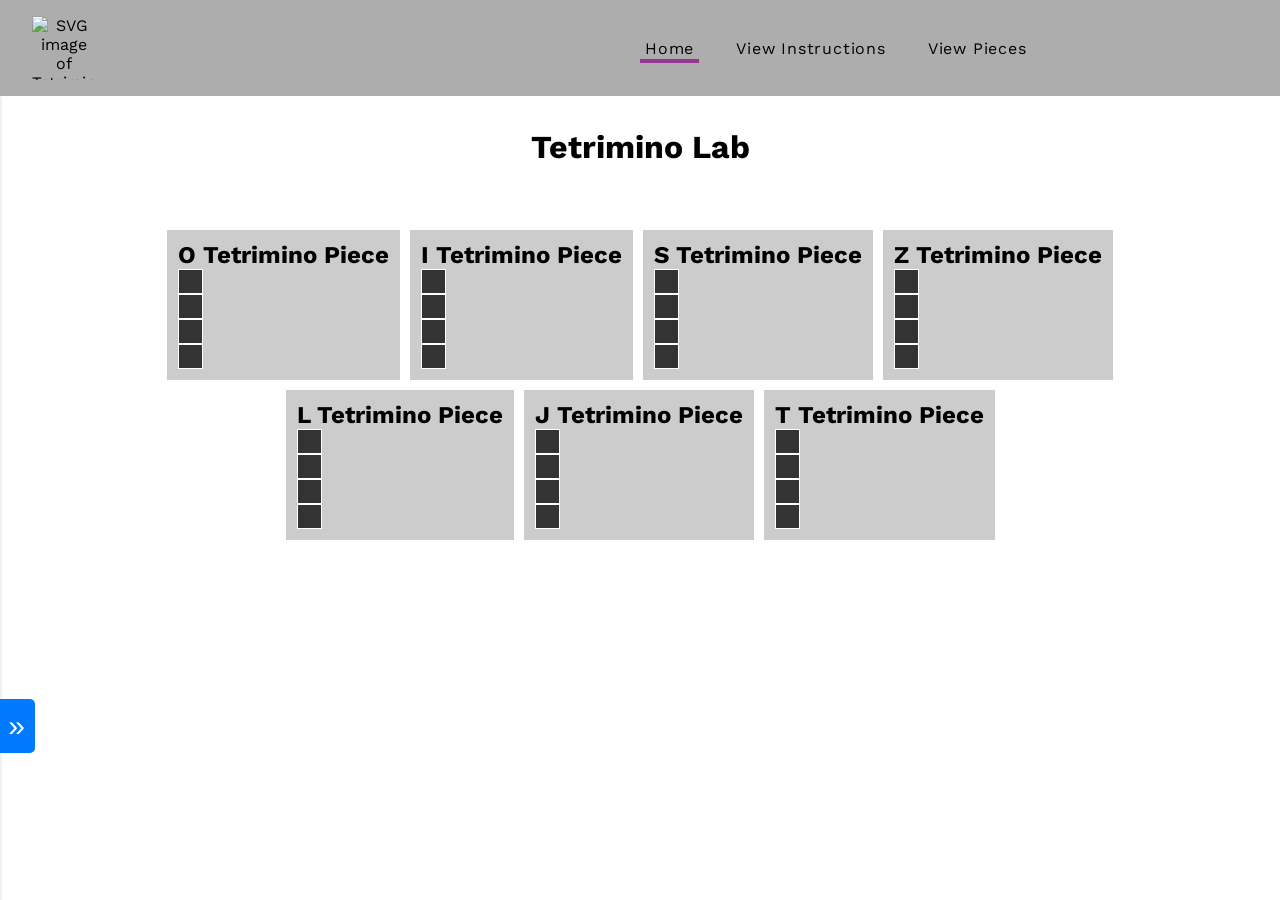
==== demo-code/index.html @ 26cebf3b "inital commit" ====
<!DOCTYPE html>

<html lang="en">
    <head>
        <meta charset="UTF-8">
        <meta name="viewport" content="width=device-width, initial-scale=1.0">
        <title>Tetrimino Lab</title>
        <link rel="stylesheet" href="src/css/tetris.css">
        <link rel="preconnect" href="https://fonts.googleapis.com">
        <link rel="preconnect" href="https://fonts.gstatic.com" crossorigin>

        <!-- Link to the SVG favicon -->
        <link rel="icon" href="assets/img/favicon.svg" type="image/svg+xml">

        <!-- <link rel="icon" href="favicon.ico" type="image/x-icon">
        <link rel="icon" href="favicon.png" type="image/png">
        <link rel="icon" href="favicon.svg" type="image/svg+xml"> -->

        <link rel="preconnect" href="https://fonts.googleapis.com">
        <link rel="preconnect" href="https://fonts.gstatic.com" crossorigin>
        <link href="https://fonts.googleapis.com/css2?family=Work+Sans:ital@0;1&display=swap" rel="stylesheet">


        <script src="/src/js/script.js"></script>
    </head>
    <body>
        <header>
            <img src="/assets/img/favicon.svg" alt="SVG image of Tetrimino T-Shape">
            <nav>
                <ul>
                    <li><a class="active-nav" href="/">Home</a></li>
                    <li><a href="/src/html/instructions/">View Instructions</a></li>
                    <li><a href="/src/html/pieces/">View Pieces</a></li>
                </ul>
            </nav>
        </header>
        <main>
            <h1>Tetrimino Lab</h1>
            <section id="pieces-grid">
                <article>
                    <h2>O Tetrimino Piece</h2>
                    <div id="piece-o">
                        <div class="inner-block"></div>
                        <div class="inner-block"></div>
                        <div class="inner-block"></div>
                        <div class="inner-block"></div>
                    </div>
                </article>
                <article>
                    <h2>I Tetrimino Piece</h2>
                    <div id="piece-i">
                        <div class="inner-block"></div>
                        <div class="inner-block"></div>
                        <div class="inner-block"></div>
                        <div class="inner-block"></div>
                    </div>
                </article>
                <article>
                    <h2>S Tetrimino Piece</h2>
                    <div id="piece-s">
                        <div class="inner-block"></div>
                        <div class="inner-block"></div>
                        <div class="inner-block"></div>
                        <div class="inner-block"></div>
                    </div>
                </article>
                <article>
                    <h2>Z Tetrimino Piece</h2>
                    <div id="piece-z">
                        <div class="inner-block"></div>
                        <div class="inner-block"></div>
                        <div class="inner-block"></div>
                        <div class="inner-block"></div>
                    </div>
                </article>
                <article>
                    <h2>L Tetrimino Piece</h2>
                    <div id="piece-l">
                        <div class="inner-block"></div>
                        <div class="inner-block"></div>
                        <div class="inner-block"></div>
                        <div class="inner-block"></div>
                    </div>
                </article>
                <article>
                    <h2>J Tetrimino Piece</h2>
                    <div id="piece-j">
                        <div class="inner-block"></div>
                        <div class="inner-block"></div>
                        <div class="inner-block"></div>
                        <div class="inner-block"></div>
                    </div>
                </article>
                <article>
                    <h2>T Tetrimino Piece</h2>
                    <div id="piece-t">
                        <div class="inner-block"></div>
                        <div class="inner-block"></div>
                        <div class="inner-block"></div>
                        <div class="inner-block"></div>
                    </div>
                </article>
            </section>
            <aside id="slide-aside">
                <button id="toggle-aside">&raquo;</button> <!-- Initially shows ">>" -->
                <h2>Tetrimino Color Guide</h2>
                <div id="tet-colors">
                    <ul>
                        <li>
                            <p>RED:</p>
                            <p>#EA3D1E</p>
                            <div class="color-preview"></div>
                        </li>
                        <li>
                            <p>ORANGE:</p>
                            <p>#F69230</p>
                            <div class="color-preview"></div>
                        </li>
                        <li>
                            <p>YELLOW:</p>
                            <p>##FEF94C</p>
                            <div class="color-preview"></div>
                        </li>
                        <li>
                            <p>GREEN:</p>
                            <p>#79AF3D</p>
                            <div class="color-preview"></div>
                        </li>
                        <li>
                            <p>BLUE:</p>
                            <p>#51E2FC</p>
                            <div class="color-preview"></div>
                        </li>
                        <li>
                            <p>PURPLE:</p>
                            <p>#953693</p>
                            <div class="color-preview"></div>
                        </li>
                        <li>
                            <p>PINK:</p>
                            <p>#F16EB9</p>
                            <div class="color-preview"></div>
                        </li>
                    </ul>
                </div>
            </aside>
        </main>
    </body>
</html>
---- demo-code/src/css/tetris.css ----
* {
    box-sizing: border-box;
    padding: 0;
    margin: 0;
}

body {
    display: flex;
    flex-direction: column;
    justify-content: center;
    text-align: center;
    text-justify:newspaper;
    font-family: 'Work Sans', sans-serif;
    padding-bottom: 6rem;
}

mark {
    background-color: gold;
  }

main {
    display: flex;
    justify-content: center;
    flex-direction: column;
    text-align: center;
    align-items: center;
}

/* Task Box Start */
.task-box {
    display: flex;
    flex-direction: row;
    text-align: left;
    margin: 0 4rem;
    justify-content: space-evenly;
}

.task-box:nth-child(odd) {
    background-color: #ccc;
}

.task-box:nth-child(even) {
    background-color: #e6e6e6
}

.task-box * {
    margin: 1rem;
}

.task-box h2 {
    flex-basis: 25%;
    text-align: center;
}

.task-box p {
    flex-basis: 75%;
}

.task-box:last-child {
    display: flex;
    flex-direction: column;
    text-align: center;
}

/* Task Box End */

main > * {
    margin: 2rem;
}

a {
    text-decoration: none;
}

.inner-block {
    background-color: #333;
    height: 30px;
    width: 30px;
    border: 1px white solid;
}

header {
    padding: 1rem 2rem;
    display: flex;
    flex-direction: row;
    justify-content: space-between;
    align-items: center;
    background-color: #adadad;
}

header a {
    display: block;
    border: none;
    box-sizing: border-box;
    padding: 5px;
    color: black;
    text-wrap: nowrap;
    letter-spacing: 0.05em;
    /* rem versus pixel */
}

.active-nav {
    border-bottom: 4px solid #953693;
    padding-bottom: calc(5px - 4px);
}

header a:hover {
    border-bottom: 4px solid #51E2FC;
    padding-bottom: calc(5px - 4px);
}

header img {
    width: 4rem;
    height: 4rem;
}

nav {
    width: 50%;
}

nav ul {
    display: flex;
    flex-direction: row;
    list-style: none;
    gap: 2rem;
    align-items: flex-end;
}

/* Pieces grid styling */



#pieces-grid {
    display: flex;
    flex-wrap: wrap;
    justify-content: center;
    gap: 10px;
    width: 75%;
} 

article {
    flex-basis: 1 1 auto;
    padding: 10px;
    border: 1px solid #ccc;
    text-align: center;
    display: flex;
    flex-direction: column;
    justify-content: center;
    background-color: #ccc;
}

.inner-block {
    width: 25px;
    height: 25px;
}

aside {
    position: fixed;
    margin:0;
    top: 96px;
    left: -300px; /* Initially hidden off-screen */
    width: 300px;
    height: 100%;
    background-color: rgba(0, 0, 0, 0.9);
    box-shadow: -2px 0 5px rgba(0, 0, 0, 0.4);
    transition: left 0.3s ease; /* Smooth slide-in effect */
    padding: 3rem 1rem;
    z-index: 1000; /* Ensures it stays above other content */
    color: white;
    font-family: "Work Sans", sans-serif;
}

.active {
    left: 0; /* Slides the aside into view */
}

/* Styling for the toggle button */
#toggle-aside {
    position: absolute;
    top: 70%;
    right: -35px; /* Places the button outside the aside */
    transform: translateY(-50%); /* Vertically centers the button */
    padding: 10px;
    background-color: #007BFF;
    color: white;
    border: none;
    border-radius: 0px 5px 5px 0px; /* Rounded corners on the left */
    cursor: pointer;
    z-index: 1001; /* Ensures the button is on top */
    font-size: 30px;
}

#toggle-aside:hover {
    background-color: rgba(149, 54, 147, 0.98);
}

/* Styling the button when the aside is active */
aside.active #toggle-aside {
    border-radius: 5px 0 0 5px; /* Rounded corners on the left */
    right: 0px; /* Adjust this value to suit the button size */
    background-color: white;
    color:rgba(149, 54, 147, 0.98);
}

aside.active #toggle-aside:hover {
    color: #007BFF;
}

/* aside p, article {
    font-family: sans-serif;
} */
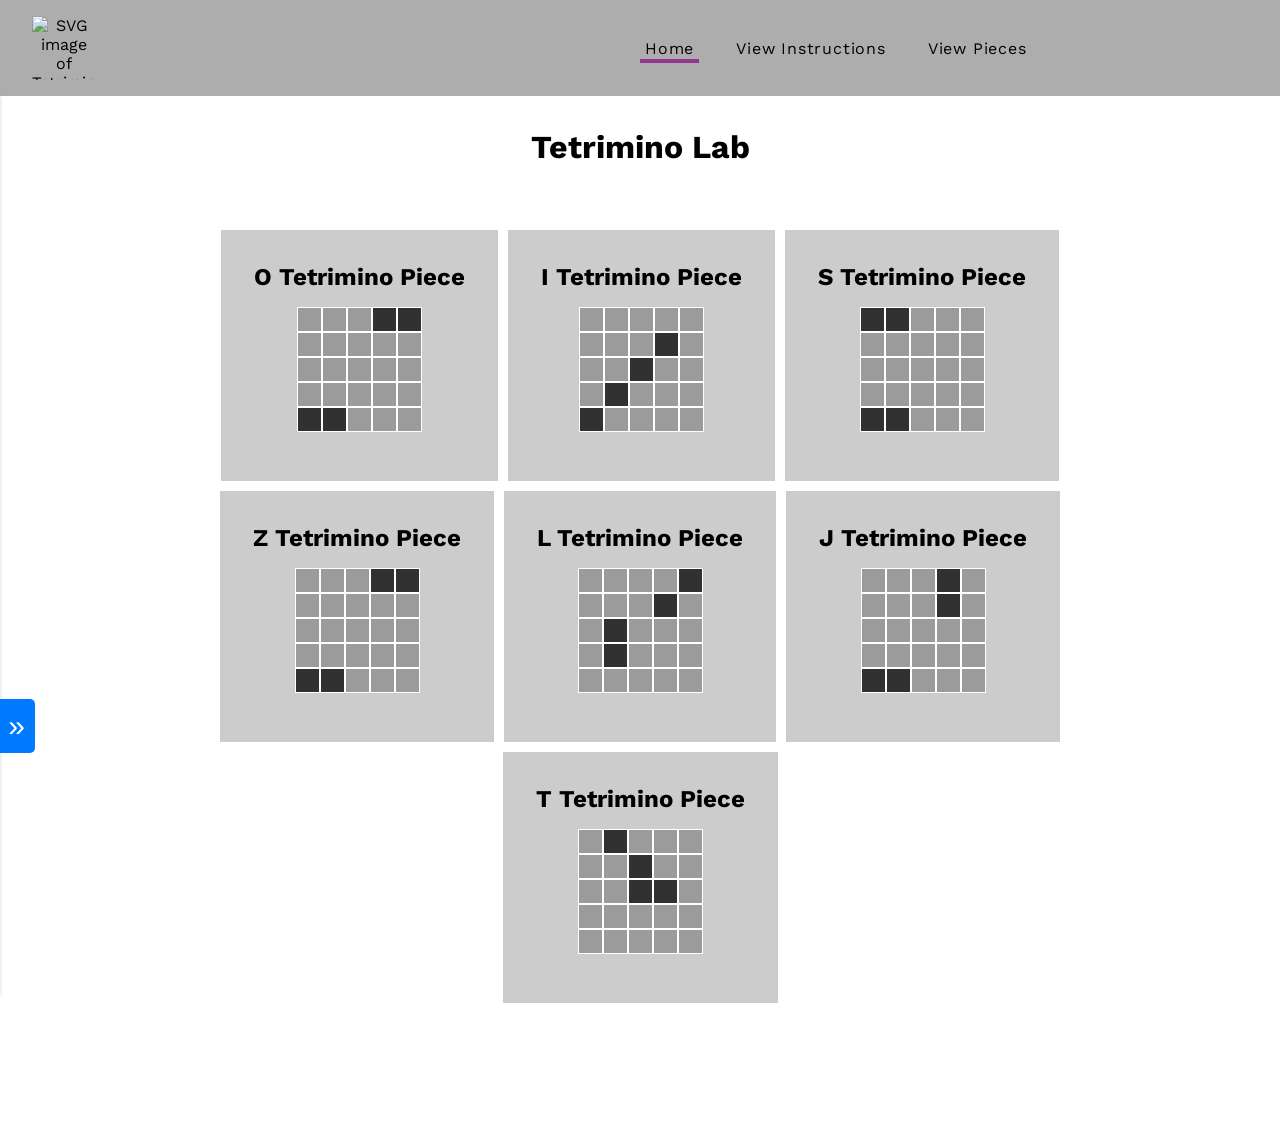
==== commit eb267b23: "updating files for in class lab" ====
--- a/demo-code/index.html
+++ b/demo-code/index.html
@@ -39,65 +39,282 @@
             <section id="pieces-grid">
                 <article>
                     <h2>O Tetrimino Piece</h2>
-                    <div id="piece-o">
-                        <div class="inner-block"></div>
-                        <div class="inner-block"></div>
-                        <div class="inner-block"></div>
-                        <div class="inner-block"></div>
+                    <div id="piece-o" class="board">
+                        <div class="tet-group">
+                            <div class="inner-block"></div>
+                            <div class="inner-block"></div>
+                            <div class="inner-block"></div>
+                            <div class="inner-block tet-piece"></div>
+                            <div class="inner-block tet-piece"></div>
+                        </div>
+                        <div class="tet-group">
+                            <div class="inner-block"></div>
+                            <div class="inner-block"></div>
+                            <div class="inner-block"></div>
+                            <div class="inner-block"></div>
+                            <div class="inner-block"></div>
+                        </div>
+                        <div class="tet-group">
+                            <div class="inner-block"></div>
+                            <div class="inner-block"></div>
+                            <div class="inner-block"></div>
+                            <div class="inner-block"></div>
+                            <div class="inner-block"></div>
+                        </div>
+                        <div class="tet-group">
+                            <div class="inner-block"></div>
+                            <div class="inner-block"></div>
+                            <div class="inner-block"></div>
+                            <div class="inner-block"></div>
+                            <div class="inner-block"></div>
+                        </div>
+                        <div class="tet-group">
+                            <div class="inner-block tet-piece"></div>
+                            <div class="inner-block tet-piece"></div>
+                            <div class="inner-block"></div>
+                            <div class="inner-block"></div>
+                            <div class="inner-block"></div>
+                        </div>
                     </div>
                 </article>
                 <article>
                     <h2>I Tetrimino Piece</h2>
-                    <div id="piece-i">
-                        <div class="inner-block"></div>
-                        <div class="inner-block"></div>
-                        <div class="inner-block"></div>
-                        <div class="inner-block"></div>
+                    <div id="piece-i" class="board change">
+                        <div class="tet-group">
+                            <div class="inner-block"></div>
+                            <div class="inner-block"></div>
+                            <div class="inner-block"></div>
+                            <div class="inner-block"></div>
+                            <div class="inner-block"></div>
+                        </div>
+                        <div class="tet-group">
+                            <div class="inner-block"></div>
+                            <div class="inner-block"></div>
+                            <div class="inner-block"></div>
+                            <div class="inner-block tet-piece"></div>
+                            <div class="inner-block"></div>
+                        </div>
+                        <div class="tet-group">
+                            <div class="inner-block"></div>
+                            <div class="inner-block"></div>
+                            <div class="inner-block tet-piece"></div>
+                            <div class="inner-block"></div>
+                            <div class="inner-block"></div>
+                        </div>
+                        <div class="tet-group">
+                            <div class="inner-block"></div>
+                            <div class="inner-block tet-piece"></div>
+                            <div class="inner-block"></div>
+                            <div class="inner-block"></div>
+                            <div class="inner-block"></div>
+                        </div>
+                        <div class="tet-group">
+                            <div class="inner-block tet-piece"></div>
+                            <div class="inner-block"></div>
+                            <div class="inner-block"></div>
+                            <div class="inner-block"></div>
+                            <div class="inner-block"></div>
+                        </div>
                     </div>
                 </article>
                 <article>
                     <h2>S Tetrimino Piece</h2>
-                    <div id="piece-s">
-                        <div class="inner-block"></div>
-                        <div class="inner-block"></div>
-                        <div class="inner-block"></div>
-                        <div class="inner-block"></div>
+                    <div id="piece-s" class="board">
+                        <div class="tet-group">
+                            <div class="inner-block tet-piece"></div>
+                            <div class="inner-block tet-piece"></div>
+                            <div class="inner-block"></div>
+                            <div class="inner-block"></div>
+                            <div class="inner-block"></div>
+                        </div>
+                        <div class="tet-group">
+                            <div class="inner-block"></div>
+                            <div class="inner-block"></div>
+                            <div class="inner-block"></div>
+                            <div class="inner-block"></div>
+                            <div class="inner-block"></div>
+                        </div>
+                        <div class="tet-group">
+                            <div class="inner-block"></div>
+                            <div class="inner-block"></div>
+                            <div class="inner-block"></div>
+                            <div class="inner-block"></div>
+                            <div class="inner-block"></div>
+                        </div>
+                        <div class="tet-group">
+                            <div class="inner-block"></div>
+                            <div class="inner-block"></div>
+                            <div class="inner-block"></div>
+                            <div class="inner-block"></div>
+                            <div class="inner-block"></div>
+                        </div>
+                        <div class="tet-group">
+                            <div class="inner-block tet-piece"></div>
+                            <div class="inner-block tet-piece"></div>
+                            <div class="inner-block"></div>
+                            <div class="inner-block"></div>
+                            <div class="inner-block"></div>
+                        </div>
                     </div>
                 </article>
                 <article>
                     <h2>Z Tetrimino Piece</h2>
-                    <div id="piece-z">
-                        <div class="inner-block"></div>
-                        <div class="inner-block"></div>
-                        <div class="inner-block"></div>
-                        <div class="inner-block"></div>
+                    <div id="piece-z" class="board change">
+                        <div class="tet-group">
+                            <div class="inner-block"></div>
+                            <div class="inner-block"></div>
+                            <div class="inner-block"></div>
+                            <div class="inner-block tet-piece"></div>
+                            <div class="inner-block tet-piece"></div>
+                        </div>
+                        <div class="tet-group">
+                            <div class="inner-block"></div>
+                            <div class="inner-block"></div>
+                            <div class="inner-block"></div>
+                            <div class="inner-block"></div>
+                            <div class="inner-block"></div>
+                        </div>
+                        <div class="tet-group">
+                            <div class="inner-block"></div>
+                            <div class="inner-block"></div>
+                            <div class="inner-block"></div>
+                            <div class="inner-block"></div>
+                            <div class="inner-block"></div>
+                        </div>
+                        <div class="tet-group">
+                            <div class="inner-block"></div>
+                            <div class="inner-block"></div>
+                            <div class="inner-block"></div>
+                            <div class="inner-block"></div>
+                            <div class="inner-block"></div>
+                        </div>
+                        <div class="tet-group">
+                            <div class="inner-block tet-piece"></div>
+                            <div class="inner-block tet-piece"></div>
+                            <div class="inner-block"></div>
+                            <div class="inner-block"></div>
+                            <div class="inner-block"></div>
+                        </div>
                     </div>
                 </article>
                 <article>
                     <h2>L Tetrimino Piece</h2>
-                    <div id="piece-l">
-                        <div class="inner-block"></div>
-                        <div class="inner-block"></div>
-                        <div class="inner-block"></div>
-                        <div class="inner-block"></div>
+                    <div id="piece-l" class="board">
+                        <div class="tet-group">
+                            <div class="inner-block"></div>
+                            <div class="inner-block"></div>
+                            <div class="inner-block"></div>
+                            <div class="inner-block"></div>
+                            <div class="inner-block tet-piece"></div>
+                        </div>
+                        <div class="tet-group">
+                            <div class="inner-block"></div>
+                            <div class="inner-block"></div>
+                            <div class="inner-block"></div>
+                            <div class="inner-block tet-piece"></div>
+                            <div class="inner-block"></div>
+                        </div>
+                        <div class="tet-group">
+                            <div class="inner-block"></div>
+                            <div class="inner-block tet-piece"></div>
+                            <div class="inner-block"></div>
+                            <div class="inner-block"></div>
+                            <div class="inner-block"></div>
+                        </div>
+                        <div class="tet-group">
+                            <div class="inner-block"></div>
+                            <div class="inner-block tet-piece"></div>
+                            <div class="inner-block"></div>
+                            <div class="inner-block"></div>
+                            <div class="inner-block"></div>
+                        </div>
+                        <div class="tet-group">
+                            <div class="inner-block"></div>
+                            <div class="inner-block"></div>
+                            <div class="inner-block"></div>
+                            <div class="inner-block"></div>
+                            <div class="inner-block"></div>
+                        </div>
                     </div>
                 </article>
                 <article>
                     <h2>J Tetrimino Piece</h2>
-                    <div id="piece-j">
-                        <div class="inner-block"></div>
-                        <div class="inner-block"></div>
-                        <div class="inner-block"></div>
-                        <div class="inner-block"></div>
+                    <div id="piece-j" class="board change">
+                        <div class="tet-group">
+                            <div class="inner-block"></div>
+                            <div class="inner-block"></div>
+                            <div class="inner-block"></div>
+                            <div class="inner-block tet-piece"></div>
+                            <div class="inner-block"></div>
+                        </div>
+                        <div class="tet-group">
+                            <div class="inner-block"></div>
+                            <div class="inner-block"></div>
+                            <div class="inner-block"></div>
+                            <div class="inner-block tet-piece"></div>
+                            <div class="inner-block"></div>
+                        </div>
+                        <div class="tet-group">
+                            <div class="inner-block"></div>
+                            <div class="inner-block"></div>
+                            <div class="inner-block"></div>
+                            <div class="inner-block"></div>
+                            <div class="inner-block"></div>
+                        </div>
+                        <div class="tet-group">
+                            <div class="inner-block"></div>
+                            <div class="inner-block"></div>
+                            <div class="inner-block"></div>
+                            <div class="inner-block"></div>
+                            <div class="inner-block"></div>
+                        </div>
+                        <div class="tet-group">
+                            <div class="inner-block tet-piece"></div>
+                            <div class="inner-block tet-piece"></div>
+                            <div class="inner-block"></div>
+                            <div class="inner-block"></div>
+                            <div class="inner-block"></div>
+                        </div>
                     </div>
                 </article>
                 <article>
                     <h2>T Tetrimino Piece</h2>
-                    <div id="piece-t">
-                        <div class="inner-block"></div>
-                        <div class="inner-block"></div>
-                        <div class="inner-block"></div>
-                        <div class="inner-block"></div>
+                    <div id="piece-t" class="board">
+                        <div class="tet-group">
+                            <div class="inner-block"></div>
+                            <div class="inner-block tet-piece"></div>
+                            <div class="inner-block"></div>
+                            <div class="inner-block"></div>
+                            <div class="inner-block"></div>
+                        </div>
+                        <div class="tet-group">
+                            <div class="inner-block"></div>
+                            <div class="inner-block"></div>
+                            <div class="inner-block tet-piece"></div>
+                            <div class="inner-block"></div>
+                            <div class="inner-block"></div>
+                        </div>
+                        <div class="tet-group">
+                            <div class="inner-block"></div>
+                            <div class="inner-block"></div>
+                            <div class="inner-block tet-piece"></div>
+                            <div class="inner-block tet-piece"></div>
+                            <div class="inner-block"></div>
+                        </div>
+                        <div class="tet-group">
+                            <div class="inner-block"></div>
+                            <div class="inner-block"></div>
+                            <div class="inner-block"></div>
+                            <div class="inner-block"></div>
+                            <div class="inner-block"></div>
+                        </div>
+                        <div class="tet-group">
+                            <div class="inner-block"></div>
+                            <div class="inner-block"></div>
+                            <div class="inner-block"></div>
+                            <div class="inner-block"></div>
+                            <div class="inner-block"></div>
+                        </div>
                     </div>
                 </article>
             </section>
--- a/demo-code/src/css/tetris.css
+++ b/demo-code/src/css/tetris.css
@@ -70,13 +70,6 @@
 
 a {
     text-decoration: none;
-}
-
-.inner-block {
-    background-color: #333;
-    height: 30px;
-    width: 30px;
-    border: 1px white solid;
 }
 
 header {
@@ -126,33 +119,6 @@
     align-items: flex-end;
 }
 
-/* Pieces grid styling */
-
-
-
-#pieces-grid {
-    display: flex;
-    flex-wrap: wrap;
-    justify-content: center;
-    gap: 10px;
-    width: 75%;
-} 
-
-article {
-    flex-basis: 1 1 auto;
-    padding: 10px;
-    border: 1px solid #ccc;
-    text-align: center;
-    display: flex;
-    flex-direction: column;
-    justify-content: center;
-    background-color: #ccc;
-}
-
-.inner-block {
-    width: 25px;
-    height: 25px;
-}
 
 aside {
     position: fixed;
@@ -168,6 +134,19 @@
     z-index: 1000; /* Ensures it stays above other content */
     color: white;
     font-family: "Work Sans", sans-serif;
+    display: flex;
+    flex-direction: column;
+    align-items: center
+    
+}
+
+#tet-colors ul {
+    list-style: none;
+    padding: 0;
+    margin: 0;
+    display: flex;
+    flex-direction: column;
+    gap: 1rem;
 }
 
 .active {
@@ -206,6 +185,64 @@
     color: #007BFF;
 }
 
-/* aside p, article {
-    font-family: sans-serif;
-} */+
+
+/* Pieces grid styling */
+
+
+
+#pieces-grid {
+    display: flex;
+    flex-wrap: wrap;
+    justify-content: center;
+    gap: 10px;
+    width: 75%;
+} 
+
+article {
+    flex-basis: 1 1 auto;
+    padding: 2rem;
+    border: 1px solid #ccc;
+    text-align: center;
+    display: flex;
+    flex-direction: column;
+    justify-content: flex-start;
+    background-color: #ccc;
+}
+
+
+
+.inner-block {
+    background-color: #9b9b9b;
+    width: 25px;
+    height: 25px;
+    border: 1px white solid;
+}
+
+.board {
+    display: flex;
+    margin: 1rem;
+    flex-wrap: wrap;
+}
+
+.board:nth-of-type(odd) {
+    flex-direction: column;
+    justify-content: center;
+    align-items: center;
+}
+
+.board:nth-of-type(even) {
+    flex-direction: row;
+    align-items: center;
+    justify-content: center;
+}
+
+.tet-group {
+    display: flex;
+    flex-direction: row;
+}
+
+.tet-piece {
+    background-color: #313131;
+    border: 1px white solid;
+}
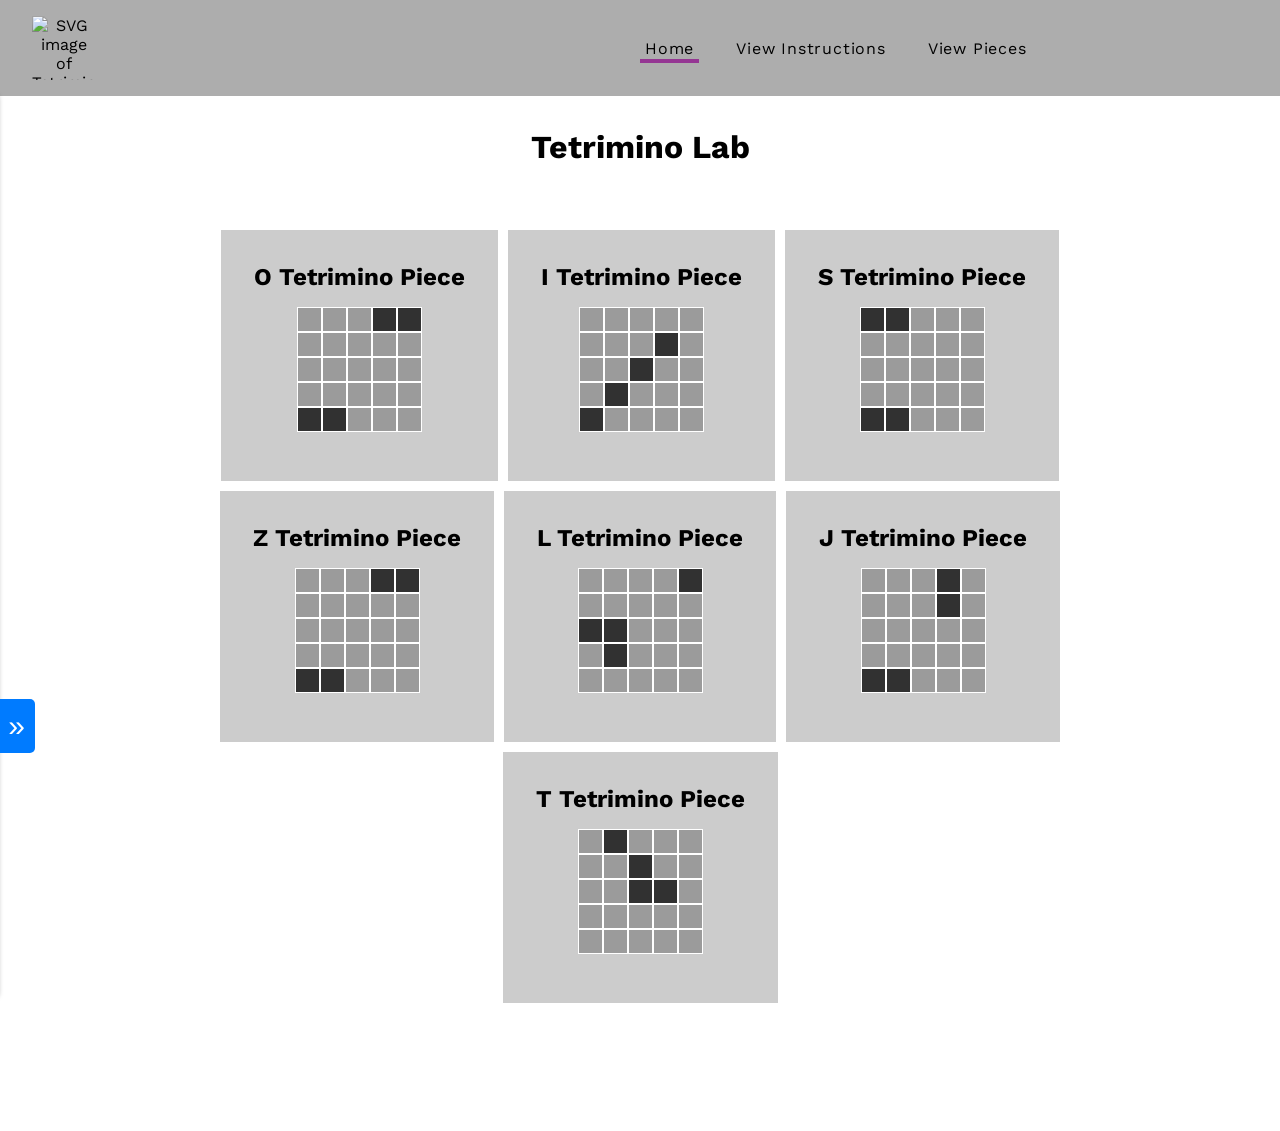
==== commit e71d568f: "L shape update" ====
--- a/demo-code/index.html
+++ b/demo-code/index.html
@@ -211,11 +211,11 @@
                             <div class="inner-block"></div>
                             <div class="inner-block"></div>
                             <div class="inner-block"></div>
-                            <div class="inner-block tet-piece"></div>
-                            <div class="inner-block"></div>
-                        </div>
-                        <div class="tet-group">
-                            <div class="inner-block"></div>
+                            <div class="inner-block"></div>
+                            <div class="inner-block"></div>
+                        </div>
+                        <div class="tet-group">
+                            <div class="inner-block tet-piece"></div>
                             <div class="inner-block tet-piece"></div>
                             <div class="inner-block"></div>
                             <div class="inner-block"></div>
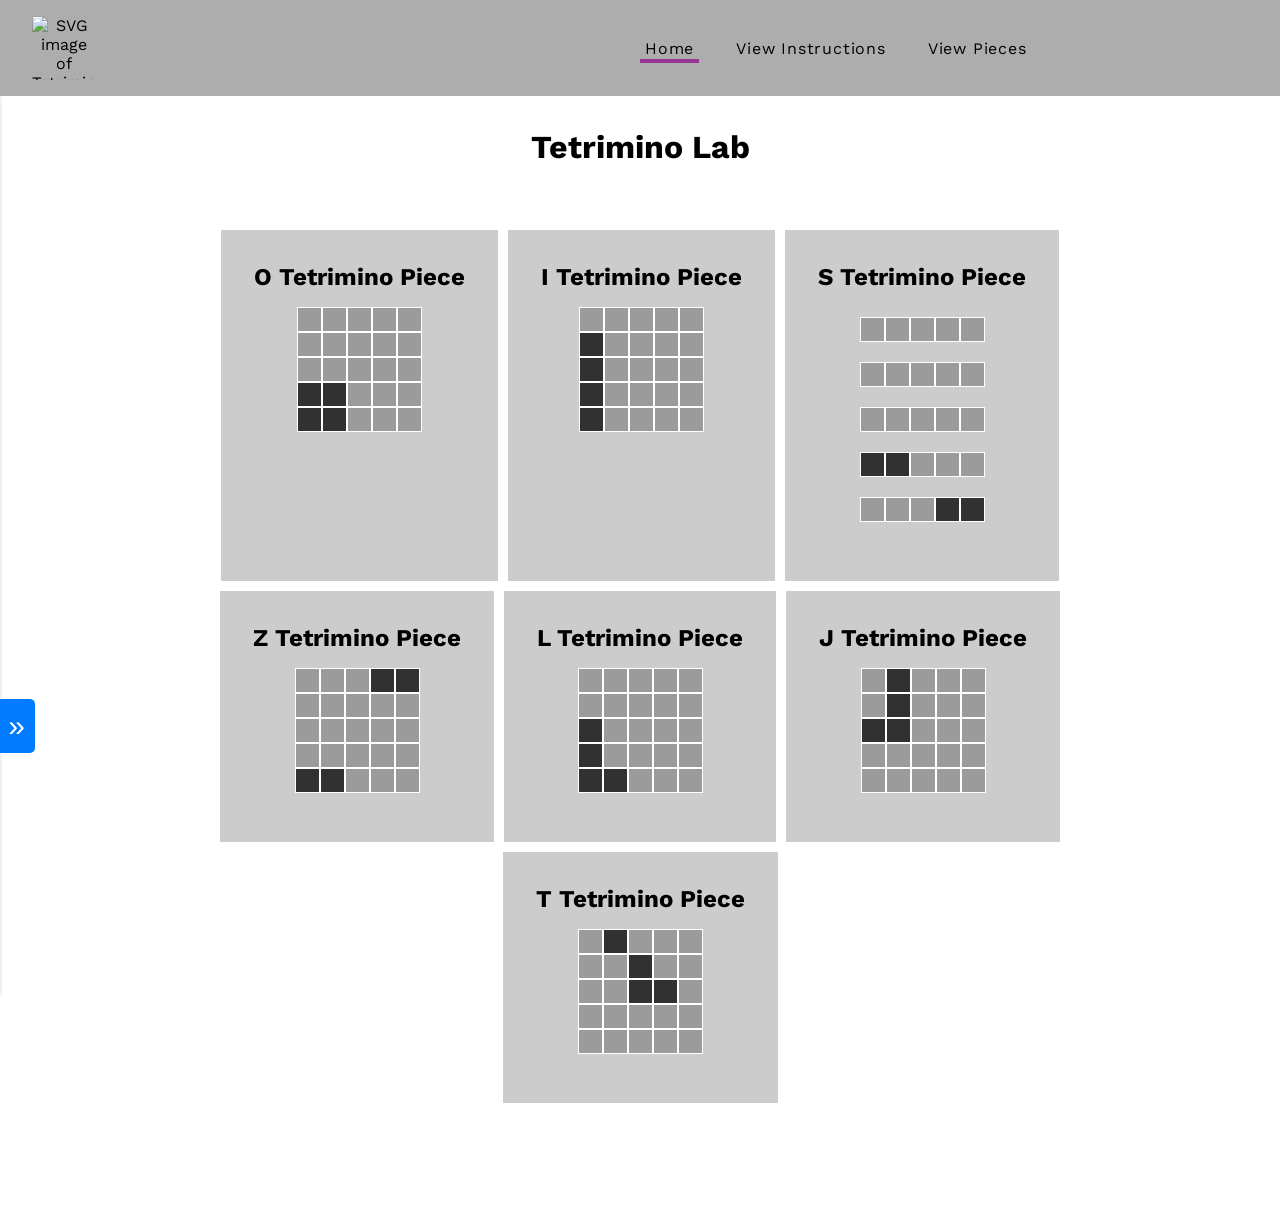
==== commit 4aa4b287: "sidebar styling" ====
--- a/demo-code/index.html
+++ b/demo-code/index.html
@@ -19,7 +19,7 @@
         <link rel="preconnect" href="https://fonts.googleapis.com">
         <link rel="preconnect" href="https://fonts.gstatic.com" crossorigin>
         <link href="https://fonts.googleapis.com/css2?family=Work+Sans:ital@0;1&display=swap" rel="stylesheet">
-
+        <link rel="stylesheet" href="src/css/shapeLab.css">
 
         <script src="/src/js/script.js"></script>
     </head>
@@ -335,7 +335,7 @@
                         </li>
                         <li>
                             <p>YELLOW:</p>
-                            <p>##FEF94C</p>
+                            <p>#FEF94C</p>
                             <div class="color-preview"></div>
                         </li>
                         <li>
--- a/demo-code/src/css/tetris.css
+++ b/demo-code/src/css/tetris.css
@@ -26,7 +26,8 @@
     align-items: center;
 }
 
-/* Task Box Start */
+/* Task Box Start 
+------------------------------------------------------------------------*/
 .task-box {
     display: flex;
     flex-direction: row;
@@ -119,6 +120,8 @@
     align-items: flex-end;
 }
 
+/* Side bar css 
+------------------------------------------------------------------------*/
 
 aside {
     position: fixed;
@@ -145,12 +148,70 @@
     padding: 0;
     margin: 0;
     display: flex;
-    flex-direction: column;
+    flex-wrap: wrap;
+    justify-content: center; /* Centers the items in each row */
     gap: 1rem;
+    margin-top: 30px;
+}
+
+#tet-colors li  {
+    border-radius: 5px;
+    background-color: black;
+    padding: 1rem;;
+    font-weight: bold;
+    letter-spacing: 0.05em;
+    width: calc(50% - 1rem);
+
+}
+
+#tet-colors li:hover {
+    transform: scale(1.05);
+    transition: background-color 0.3s ease, transform 0.3s ease;
+}
+
+.color-preview {
+    height: 15px;
+    width: 75%;
+    border-radius: 18px;
+    margin: 0 auto;  /* Centers the element horizontally */
+    margin-top: 5px;
+    display: block;
+    transition: background-color 0.3s ease;
+    
+}
+
+/* Pseudo-classes for each color */
+#tet-colors li:nth-child(1) .color-preview  {
+    background-color: #EA3D1E;
+}
+
+#tet-colors li:nth-child(2) .color-preview {
+    background-color: #F69230; /* ORANGE */
+}
+
+#tet-colors li:nth-child(3) .color-preview {
+    background-color: #FEF94C; /* YELLOW */
+}
+
+#tet-colors li:nth-child(4) .color-preview {
+    background-color: #79AF3D; /* GREEN */
+}
+
+#tet-colors li:nth-child(5) .color-preview {
+    background-color: #51E2FC; /* BLUE */
+}
+
+#tet-colors li:nth-child(6) .color-preview {
+    background-color: #953693; /* PURPLE */
+}
+
+#tet-colors li:nth-child(7) .color-preview {
+    background-color: #F16EB9; /* PINK */
 }
 
 .active {
-    left: 0; /* Slides the aside into view */
+    left: 0; /* Slides the aside into view 
+    ------------------------------------------------------------------------*/
 }
 
 /* Styling for the toggle button */
@@ -173,7 +234,8 @@
     background-color: rgba(149, 54, 147, 0.98);
 }
 
-/* Styling the button when the aside is active */
+/* Styling the button when the aside is active
+------------------------------------------------------------------------*/
 aside.active #toggle-aside {
     border-radius: 5px 0 0 5px; /* Rounded corners on the left */
     right: 0px; /* Adjust this value to suit the button size */
@@ -187,7 +249,8 @@
 
 
 
-/* Pieces grid styling */
+/* Pieces grid styling 
+------------------------------------------------------------------------*/
 
 
 
--- a/demo-code/src/css/shapeLab.css
+++ b/demo-code/src/css/shapeLab.css
@@ -0,0 +1,92 @@
+/* ------------- O SHAPE ------------- */
+#piece-o > .tet-group:nth-child(1) {
+  flex-direction: row-reverse;
+  order: 1;
+}
+
+/* Extra testing */
+/* #piece-o > .tet-group:nth-child(4) {
+    flex-direction: row-reverse;
+}
+
+#piece-o > .tet-group:nth-child(5) {
+    flex-direction: row-reverse;
+    order: -1;
+} */
+
+/* ------------- i SHAPE ------------- */
+
+#piece-i .tet-piece {
+  order: -1;
+}
+
+/* ------------- S SHAPE ------------- */
+
+#piece-s > .tet-group {
+  display: flex;
+  flex-direction: row;
+  padding: 10px;
+}
+
+#piece-s > .tet-group:nth-child(1) {
+  flex-direction: row-reverse;
+  order: 1;
+}
+
+/* #piece-s .tet-group:nth-child(1) .inner-block:nth-child(1) {
+    order: 1;
+} */
+
+/* ------------- L SHAPE ------------- */
+
+#piece-l > .tet-group {
+  display: flex;
+  flex-direction: row;
+}
+
+#piece-l > .tet-group:nth-child(1) {
+  flex-direction: row-reverse;
+  order: 1;
+}
+
+#piece-l > .tet-group:nth-child(2) {
+  flex-direction: row;
+}
+
+#piece-l > .tet-group:nth-child(3) {
+  flex-direction: row;
+  order: 1;
+}
+
+#piece-l > .tet-group:nth-child(4) {
+  flex-direction: row;
+}
+
+#piece-l > .tet-group:last-child {
+  flex-direction: row;
+  order: -1;
+}
+
+#piece-l .tet-group:nth-child(4) .inner-block:nth-child(1) {
+  order: 1;
+}
+
+/* ------------- J SHAPE ------------- */
+
+#piece-j > .tet-group:nth-child(1) {
+  flex-direction: row-reverse;
+}
+
+#piece-j > .tet-group:nth-child(2) {
+  flex-direction: row-reverse;
+}
+
+#piece-j > .tet-group:nth-child(3) {
+  flex-direction: row;
+  order: 1;
+}
+
+#piece-j > .tet-group:nth-child(4) {
+  flex-direction: row;
+  order: 1;
+}
